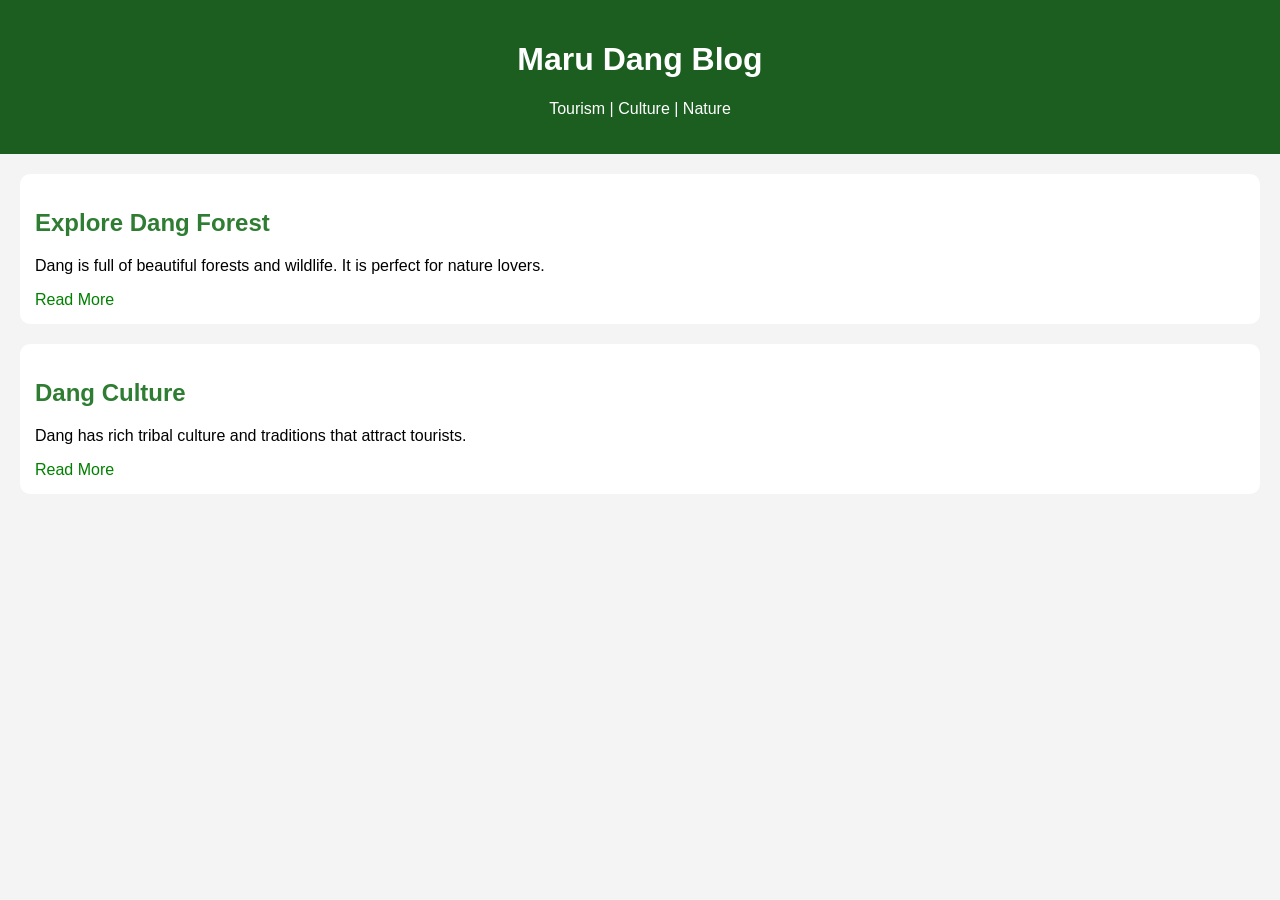
==== blog.html @ c5b6f9bb "Create blog.html" ====
<!DOCTYPE html>
<html lang="en">
<head>
<meta charset="UTF-8">
<meta name="viewport" content="width=device-width, initial-scale=1.0">
<title>Blog - Maru Dang</title>

<style>
body {
    font-family: Arial;
    margin: 0;
    background: #f4f4f4;
}
header {
    background: #1b5e20;
    color: white;
    text-align: center;
    padding: 20px;
}
.blog-container {
    padding: 20px;
}
.post {
    background: white;
    margin-bottom: 20px;
    padding: 15px;
    border-radius: 10px;
}
.post h2 {
    color: #2e7d32;
}
a {
    text-decoration: none;
    color: green;
}
</style>
</head>

<body>

<header>
    <h1>Maru Dang Blog</h1>
    <p>Tourism | Culture | Nature</p>
</header>

<div class="blog-container">

    <div class="post">
        <h2>Explore Dang Forest</h2>
        <p>Dang is full of beautiful forests and wildlife. It is perfect for nature lovers.</p>
        <a href="#">Read More</a>
    </div>

    <div class="post">
        <h2>Dang Culture</h2>
        <p>Dang has rich tribal culture and traditions that attract tourists.</p>
        <a href="#">Read More</a>
    </div>

</div>

</body>
</html>
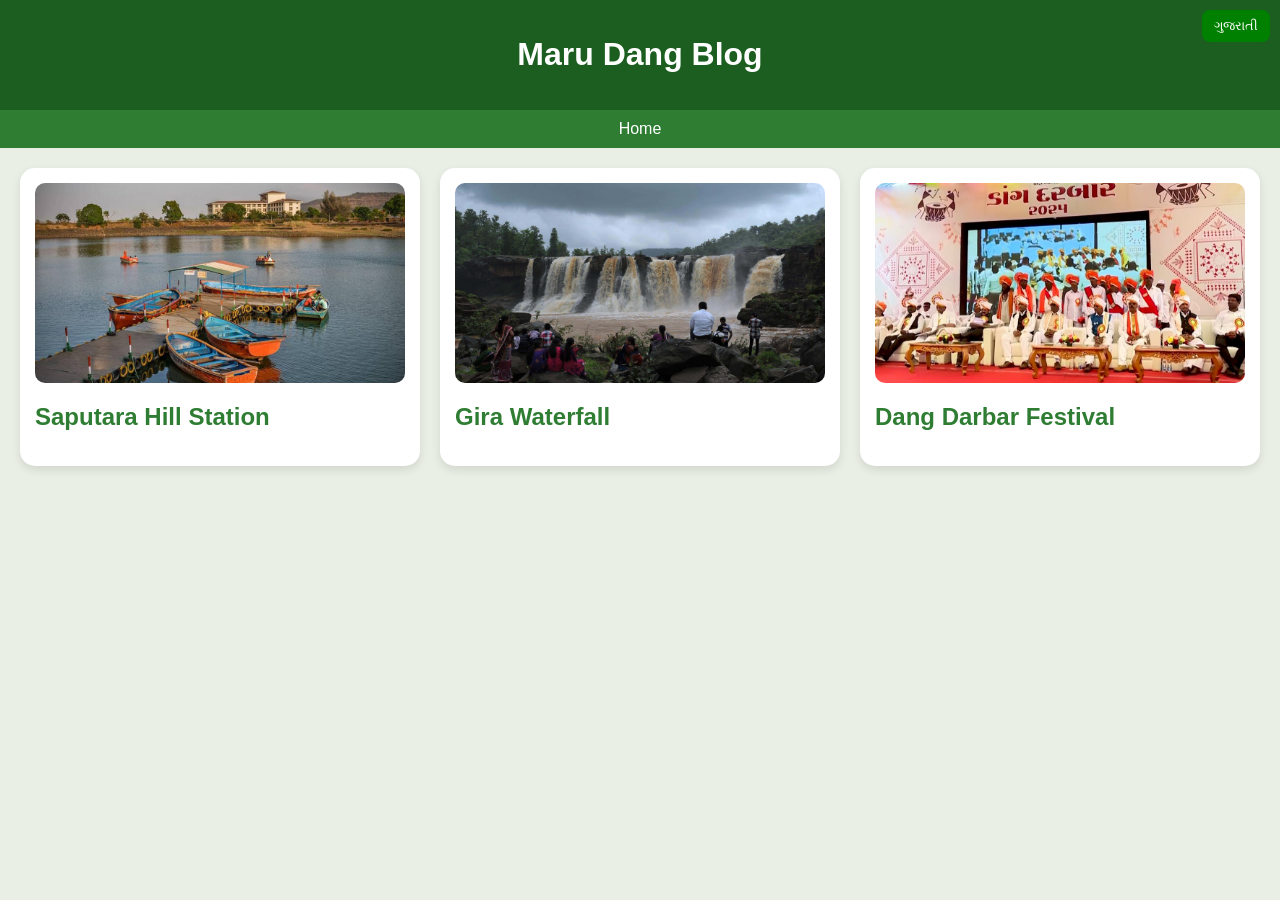
==== commit 4fede89b: "Update blog.html" ====
--- a/blog.html
+++ b/blog.html
@@ -3,61 +3,118 @@
 <head>
 <meta charset="UTF-8">
 <meta name="viewport" content="width=device-width, initial-scale=1.0">
-<title>Blog - Maru Dang</title>
+<meta name="google-site-verification" content="p98OnJxwH-aZrno6Wawo-xqWPZdiuAOjghtSSzNsqsw" />
+<title>Maru Dang Blog</title>
+<link rel="stylesheet" href="styles.css">
 
 <style>
-body {
-    font-family: Arial;
-    margin: 0;
-    background: #f4f4f4;
-}
-header {
-    background: #1b5e20;
+.lang-btn{
+    position: fixed;
+    top: 10px;
+    right: 10px;
+    background: green;
     color: white;
-    text-align: center;
-    padding: 20px;
-}
-.blog-container {
-    padding: 20px;
-}
-.post {
-    background: white;
-    margin-bottom: 20px;
-    padding: 15px;
-    border-radius: 10px;
-}
-.post h2 {
-    color: #2e7d32;
-}
-a {
-    text-decoration: none;
-    color: green;
+    padding: 8px 12px;
+    border: none;
+    border-radius: 8px;
 }
 </style>
+
 </head>
 
 <body>
 
+<!-- 🌐 Language Button -->
+<button onclick="toggleLanguage()" class="lang-btn" id="langBtn">ગુજરાતી</button>
+
 <header>
-    <h1>Maru Dang Blog</h1>
-    <p>Tourism | Culture | Nature</p>
+    <h1 data-en="Maru Dang Blog" data-gu="મારું ડાંગ બ્લોગ">Maru Dang Blog</h1>
 </header>
 
-<div class="blog-container">
+<nav>
+    <a href="index.html" data-en="Home" data-gu="હોમ">Home</a>
+</nav>
 
-    <div class="post">
-        <h2>Explore Dang Forest</h2>
-        <p>Dang is full of beautiful forests and wildlife. It is perfect for nature lovers.</p>
-        <a href="#">Read More</a>
+<section>
+
+<div class="card-container">
+
+    <!-- BLOG 1 -->
+    <div class="card">
+        <img src="saputara.jpg">
+
+        <h2 data-en="Saputara Hill Station"
+            data-gu="સાપુતારા હિલ સ્ટેશન">
+        Saputara Hill Station
+        </h2>
+
+        <p data-en="Saputara is the only hill station in Gujarat, located in Dang district. It is famous for its greenery, lake, ropeway and peaceful environment."
+           data-gu="સાપુતારા ગુજરાતનું એકમાત્ર હિલ સ્ટેશન છે, જે ડાંગ જિલ્લામાં આવેલું છે. તે હરિયાળી, તળાવ અને શાંતિપૂર્ણ વાતાવરણ માટે જાણીતું છે.">
+        </p>
+
+        <p data-en="Best time to visit is during monsoon when the natural beauty is at its peak."
+           data-gu="મુલાકાત માટે શ્રેષ્ઠ સમય ચોમાસું છે જ્યારે કુદરતી સુંદરતા ખૂબ જ આકર્ષક બને છે.">
+        </p>
     </div>
 
-    <div class="post">
-        <h2>Dang Culture</h2>
-        <p>Dang has rich tribal culture and traditions that attract tourists.</p>
-        <a href="#">Read More</a>
+    <!-- BLOG 2 -->
+    <div class="card">
+        <img src="gira.jpg">
+
+        <h2 data-en="Gira Waterfall"
+            data-gu="ગિરા ધોધ">
+        Gira Waterfall
+        </h2>
+
+        <p data-en="Gira Waterfall is one of the most popular attractions in Dang. During rainy season, the waterfall becomes very powerful and beautiful."
+           data-gu="ગિરા ધોધ ડાંગનો એક પ્રસિદ્ધ પ્રવાસન સ્થળ છે. ચોમાસામાં તે ખૂબ જ સુંદર અને શક્તિશાળી બને છે.">
+        </p>
+
+        <p data-en="It is a perfect place for nature lovers and photographers."
+           data-gu="આ કુદરતપ્રેમી અને ફોટોગ્રાફરો માટે ઉત્તમ સ્થળ છે.">
+        </p>
+    </div>
+
+    <!-- BLOG 3 -->
+    <div class="card">
+        <img src="festival.jpg">
+
+        <h2 data-en="Dang Darbar Festival"
+            data-gu="ડાંગ દરબાર ઉત્સવ">
+        Dang Darbar Festival
+        </h2>
+
+        <p data-en="Dang Darbar is a famous tribal festival celebrated with dance, music and traditional attire."
+           data-gu="ડાંગ દરબાર એક પ્રસિદ્ધ આદિવાસી ઉત્સવ છે જેમાં નૃત્ય, સંગીત અને પરંપરાગત વેશભૂષા હોય છે.">
+        </p>
+
+        <p data-en="It reflects the rich cultural heritage of Dang."
+           data-gu="તે ડાંગની સમૃદ્ધ સંસ્કૃતિ દર્શાવે છે.">
+        </p>
     </div>
 
 </div>
 
+</section>
+
+<!-- 🌐 Language Script -->
+<script>
+let isEnglish = true;
+
+function toggleLanguage() {
+    const elements = document.querySelectorAll("[data-en]");
+    isEnglish = !isEnglish;
+
+    elements.forEach(el => {
+        el.innerText = isEnglish
+            ? el.getAttribute("data-en")
+            : el.getAttribute("data-gu");
+    });
+
+    document.getElementById("langBtn").innerText =
+        isEnglish ? "ગુજરાતી" : "English";
+}
+</script>
+
 </body>
 </html>
--- a/styles.css
+++ b/styles.css
@@ -0,0 +1,108 @@
+/* 🌿 General */
+body {
+    margin: 0;
+    font-family: Arial;
+    background: #e9efe5;
+}
+
+/* Header */
+header {
+    background: #1b5e20;
+    color: white;
+    text-align: center;
+    padding: 15px;
+}
+
+/* Navbar */
+nav {
+    background: #2e7d32;
+    display: flex;
+    flex-wrap: wrap;
+    justify-content: center;
+}
+
+nav a {
+    color: white;
+    padding: 10px;
+    text-decoration: none;
+}
+
+/* Section */
+section {
+    padding: 20px;
+}
+
+h2 {
+    color: #2e7d32;
+}
+
+/* 🔥 CARD CONTAINER */
+.card-container {
+    display: grid;
+    grid-template-columns: 1fr;
+    gap: 20px;
+}
+
+/* 🔥 CARD */
+.card {
+    background: white;
+    padding: 15px;
+    border-radius: 15px;
+    box-shadow: 0 4px 10px rgba(0,0,0,0.1);
+
+    overflow: hidden;   /* 🔥 ADD THIS */
+}
+
+/* 🔥 SAME SIZE IMAGES */
+.card img {
+    width: 100%;
+    height: 200px;
+    object-fit: cover;
+    border-radius: 10px;
+    display: block;   /* 🔥 ADD */
+}
+
+/* 🖼 Gallery */
+.gallery-container {
+    display: grid;
+    grid-template-columns: repeat(2, 1fr);
+    gap: 10px;
+}
+
+.gallery-container img {
+    width: 100%;
+    height: 120px;
+    object-fit: cover;
+    border-radius: 10px;
+}
+
+/* 📞 Contact */
+#contact {
+    background: #f4f4f4;
+    text-align: center;
+    border-radius: 10px;
+}
+
+/* 📱 Tablet */
+@media (min-width: 600px) {
+    .card-container {
+        grid-template-columns: repeat(2, 1fr);
+    }
+
+    .gallery-container {
+        grid-template-columns: repeat(3, 1fr);
+    }
+}
+
+/* 💻 Desktop */
+@media (min-width: 900px) {
+    .card-container {
+        grid-template-columns: repeat(3, 1fr);
+    }
+}
+
+/* ✨ Hover Effect */
+.card:hover {
+    transform: translateY(-5px);
+    transition: 0.3s;
+}
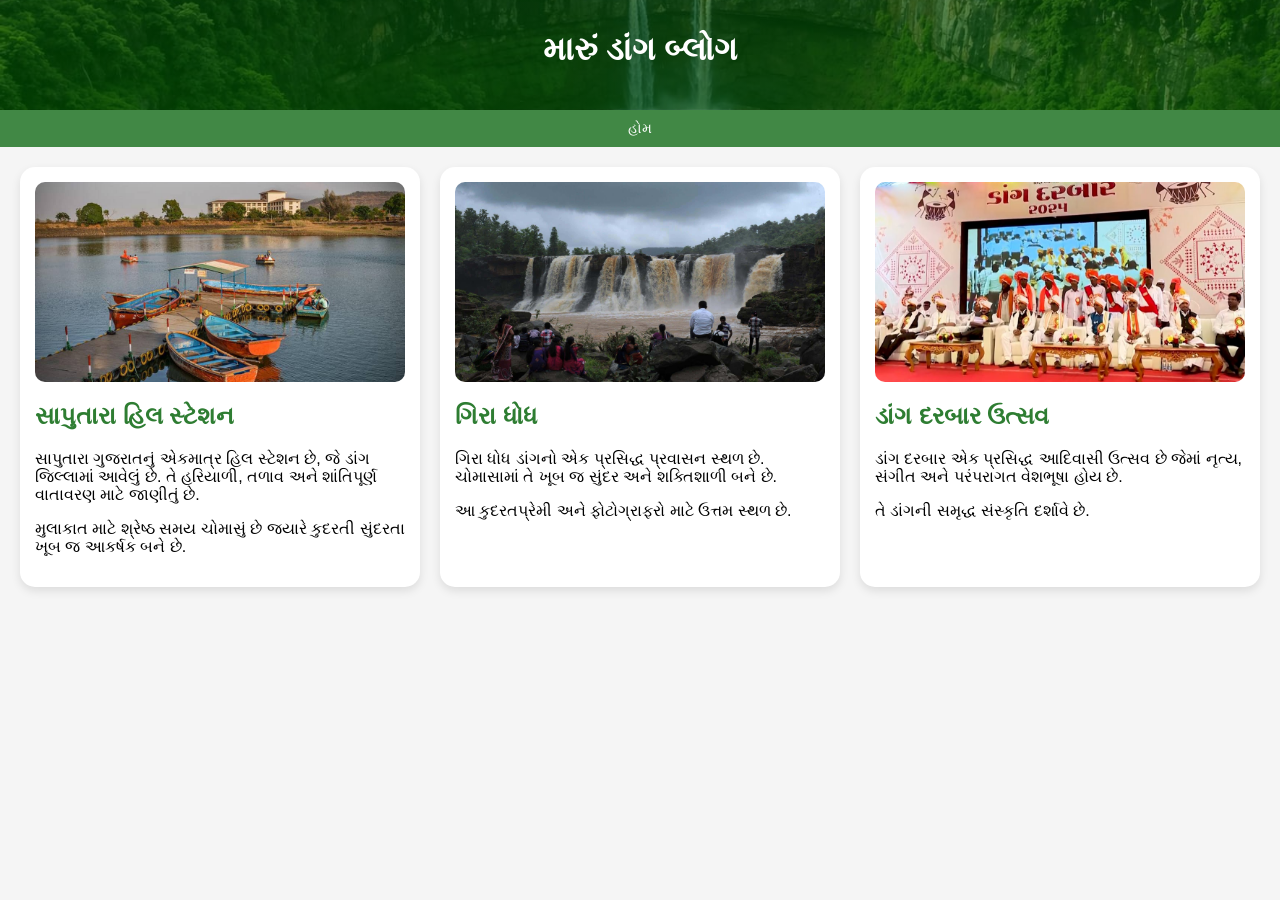
==== commit ecf304bd: "Update blog.html" ====
--- a/blog.html
+++ b/blog.html
@@ -98,22 +98,34 @@
 </section>
 
 <!-- 🌐 Language Script -->
-<script>
-let isEnglish = true;
+<script id="l0h0gk">
+let currentLang = "gu"; // ✅ Default Gujarati
 
-function toggleLanguage() {
-    const elements = document.querySelectorAll("[data-en]");
-    isEnglish = !isEnglish;
+function setLanguage(lang) {
+    currentLang = lang;
 
-    elements.forEach(el => {
-        el.innerText = isEnglish
-            ? el.getAttribute("data-en")
-            : el.getAttribute("data-gu");
+    document.querySelectorAll("[data-en]").forEach(el => {
+        el.innerText = el.getAttribute(`data-${lang}`);
     });
 
-    document.getElementById("langBtn").innerText =
-        isEnglish ? "ગુજરાતી" : "English";
+    // Button text change
+    document.querySelector(".lang-btn").innerText = 
+        lang === "gu" ? "English" : "ગુજરાતી";
 }
+
+// Toggle function
+function toggleLanguage() {
+    if (currentLang === "gu") {
+        setLanguage("en");
+    } else {
+        setLanguage("gu");
+    }
+}
+
+// ✅ Page load થાય ત્યારે Gujarati set કરવું
+window.onload = function () {
+    setLanguage("gu");
+};
 </script>
 
 </body>
--- a/styles.css
+++ b/styles.css
@@ -1,21 +1,44 @@
 /* 🌿 General */
 body {
     margin: 0;
-    font-family: Arial;
-    background: #e9efe5;
+    font-family: Arial, sans-serif;
+    background: #f5f5f5;
 }
 
-/* Header */
+/* 🌿 Header */
 header {
-    background: #1b5e20;
+    position: relative;
     color: white;
     text-align: center;
-    padding: 15px;
+    padding-top: 10px;
+    padding-bottom: 20px;
+    overflow: hidden;
 }
 
-/* Navbar */
+/* Background Image */
+header::before {
+    content: "";
+    position: absolute;
+    inset: 0;
+
+    background: linear-gradient(rgba(0,80,0,0.6), rgba(0,80,0,0.7)),
+                url('girmal.jpg');
+
+    background-size: cover;
+    background-position: center;
+
+    z-index: 0;
+}
+
+/* Content above background */
+header * {
+    position: relative;
+    z-index: 1;
+}
+
+/* 🌿 Navbar */
 nav {
-    background: #2e7d32;
+    background: rgba(46,125,50,0.9);
     display: flex;
     flex-wrap: wrap;
     justify-content: center;
@@ -25,9 +48,15 @@
     color: white;
     padding: 10px;
     text-decoration: none;
+    font-size: 14px;
 }
 
-/* Section */
+nav a:hover {
+    background: rgba(255,255,255,0.2);
+    border-radius: 5px;
+}
+
+/* 🌿 Section */
 section {
     padding: 20px;
 }
@@ -36,36 +65,35 @@
     color: #2e7d32;
 }
 
-/* 🔥 CARD CONTAINER */
+/* 🌿 Card Container (GRID FIX) */
 .card-container {
     display: grid;
-    grid-template-columns: 1fr;
+    grid-template-columns: repeat(auto-fit, minmax(250px, 1fr));
     gap: 20px;
 }
 
-/* 🔥 CARD */
+/* 🌿 Card */
 .card {
     background: white;
     padding: 15px;
     border-radius: 15px;
     box-shadow: 0 4px 10px rgba(0,0,0,0.1);
-
-    overflow: hidden;   /* 🔥 ADD THIS */
+    overflow: hidden;
 }
 
-/* 🔥 SAME SIZE IMAGES */
+/* 🌿 SAME SIZE IMAGES */
 .card img {
     width: 100%;
     height: 200px;
     object-fit: cover;
     border-radius: 10px;
-    display: block;   /* 🔥 ADD */
+    display: block;
 }
 
-/* 🖼 Gallery */
+/* 🌿 Gallery */
 .gallery-container {
     display: grid;
-    grid-template-columns: repeat(2, 1fr);
+    grid-template-columns: repeat(auto-fit, minmax(120px, 1fr));
     gap: 10px;
 }
 
@@ -76,33 +104,26 @@
     border-radius: 10px;
 }
 
-/* 📞 Contact */
+/* 🌿 Contact */
 #contact {
     background: #f4f4f4;
     text-align: center;
     border-radius: 10px;
+    padding: 20px;
 }
 
-/* 📱 Tablet */
-@media (min-width: 600px) {
-    .card-container {
-        grid-template-columns: repeat(2, 1fr);
+/* 🌿 Mobile Responsive */
+@media (max-width: 600px) {
+    header {
+        padding: 60px 15px;
     }
 
-    .gallery-container {
-        grid-template-columns: repeat(3, 1fr);
+    nav a {
+        font-size: 12px;
+        padding: 8px;
+    }
+
+    .card img {
+        height: 180px;
     }
 }
-
-/* 💻 Desktop */
-@media (min-width: 900px) {
-    .card-container {
-        grid-template-columns: repeat(3, 1fr);
-    }
-}
-
-/* ✨ Hover Effect */
-.card:hover {
-    transform: translateY(-5px);
-    transition: 0.3s;
-}
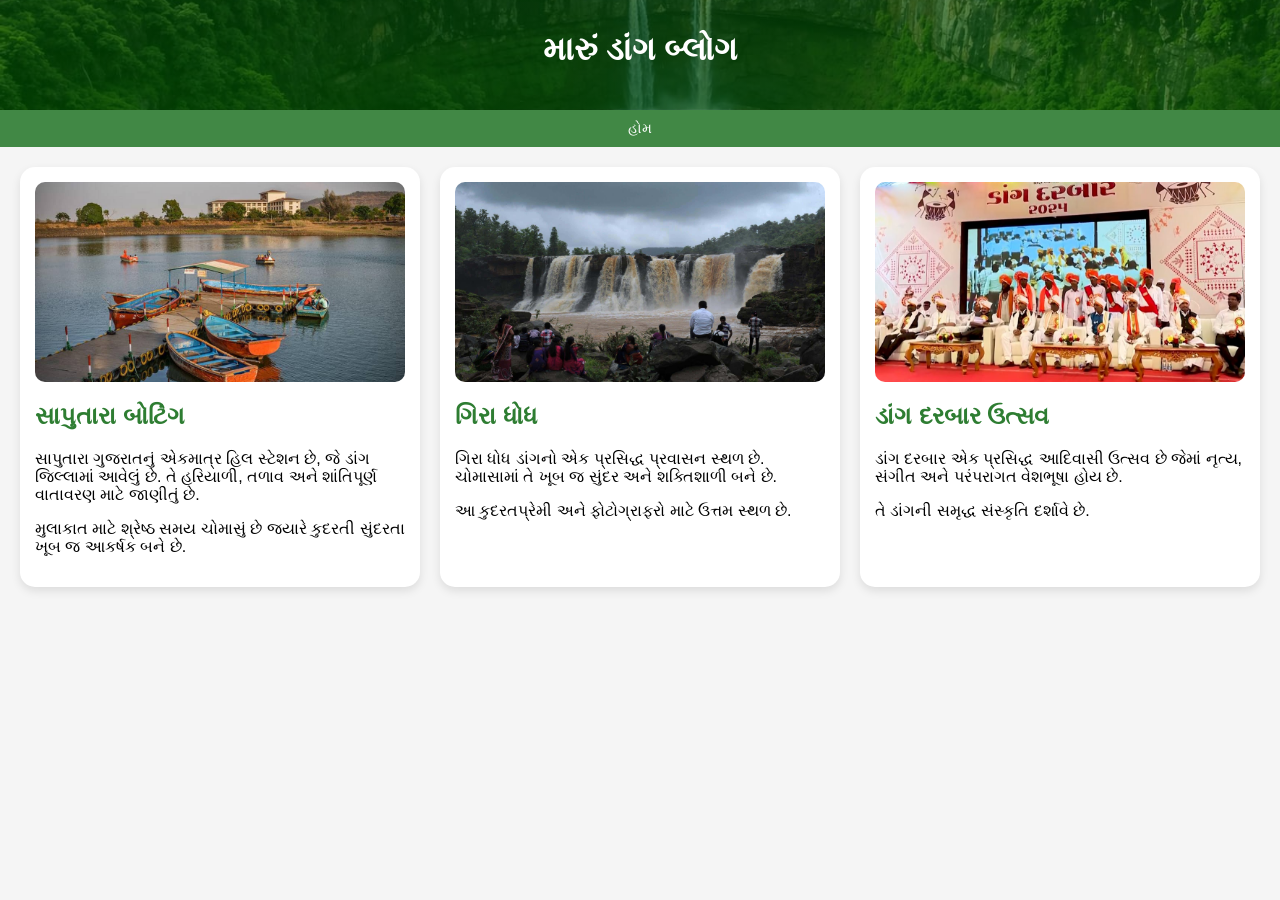
==== commit 8823072b: "Update blog.html" ====
--- a/blog.html
+++ b/blog.html
@@ -43,8 +43,8 @@
     <div class="card">
         <img src="saputara.jpg">
 
-        <h2 data-en="Saputara Hill Station"
-            data-gu="સાપુતારા હિલ સ્ટેશન">
+        <h2 data-en="Saputara Boating"
+            data-gu="સાપુતારા બોટિંગ">
         Saputara Hill Station
         </h2>
 
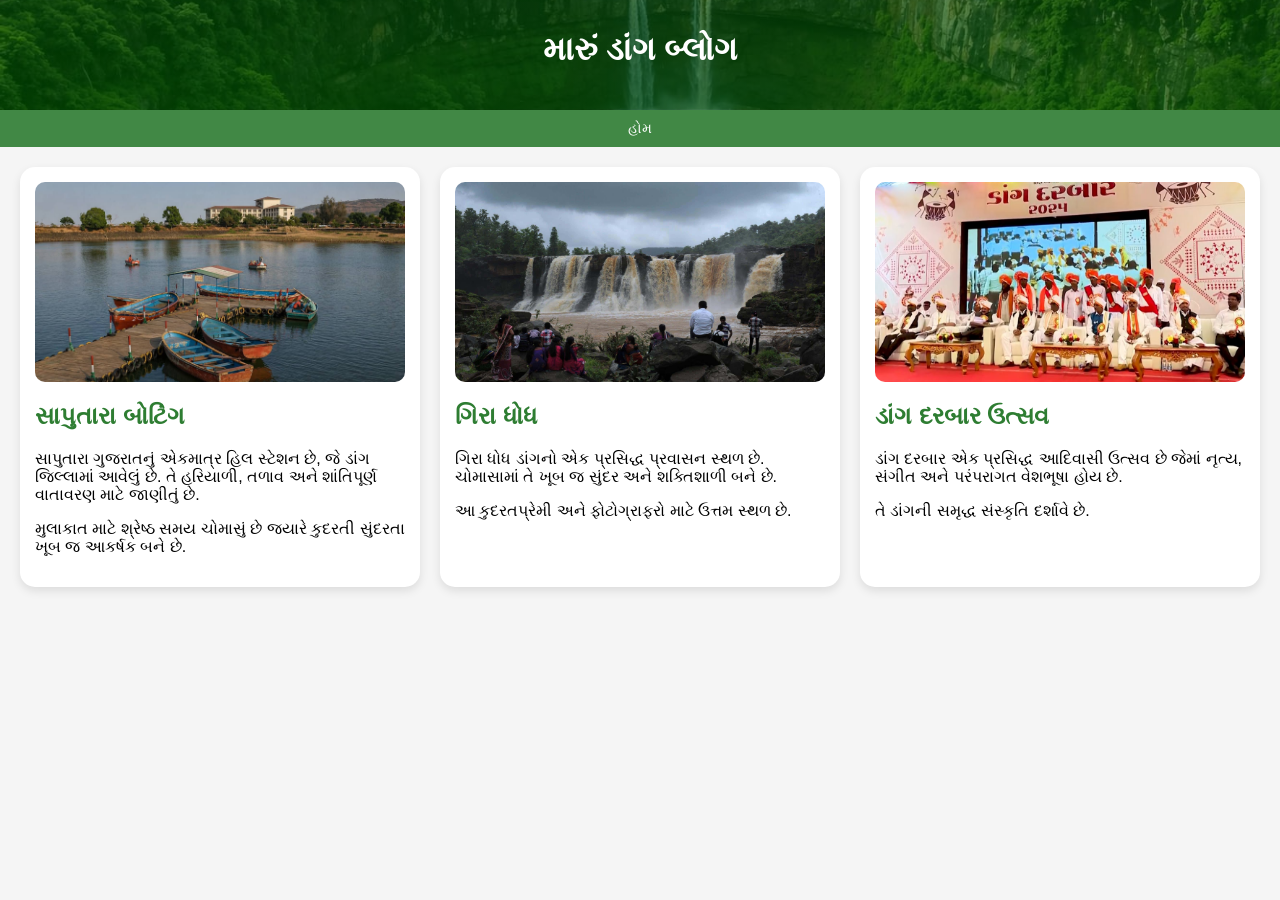
==== commit fbea6c1c: "Update blog.html" ====
--- a/blog.html
+++ b/blog.html
@@ -12,7 +12,7 @@
     position: fixed;
     top: 10px;
     right: 10px;
-    background: green;
+    background: red;
     color: white;
     padding: 8px 12px;
     border: none;
@@ -41,7 +41,7 @@
 
     <!-- BLOG 1 -->
     <div class="card">
-        <img src="saputara.jpg">
+        <img src="boating.jpg">
 
         <h2 data-en="Saputara Boating"
             data-gu="સાપુતારા બોટિંગ">
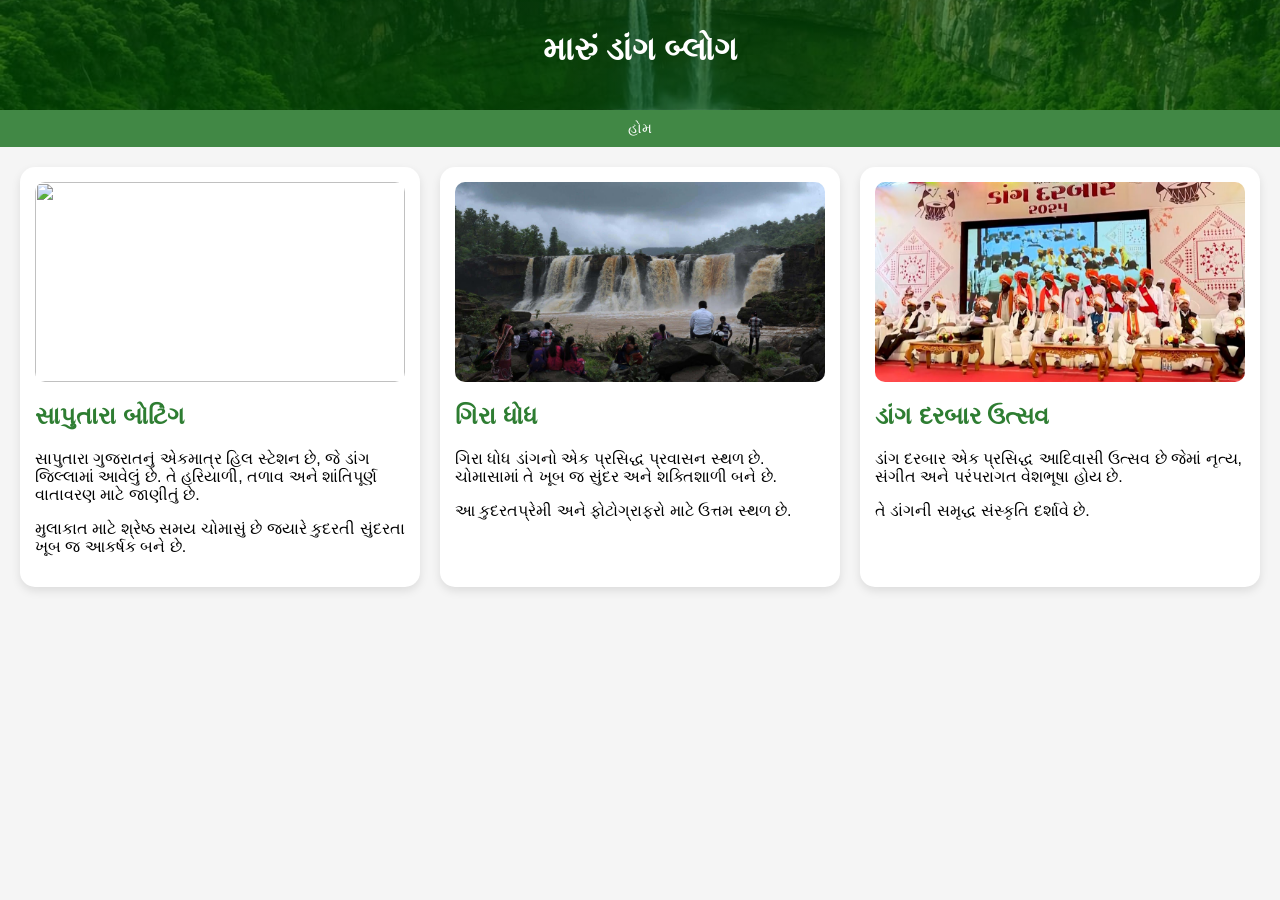
==== commit 69b66be1: "Update blog.html" ====
--- a/blog.html
+++ b/blog.html
@@ -41,7 +41,7 @@
 
     <!-- BLOG 1 -->
     <div class="card">
-        <img src="boating.jpg">
+        <img src="saputaraboat.jpg">
 
         <h2 data-en="Saputara Boating"
             data-gu="સાપુતારા બોટિંગ">
